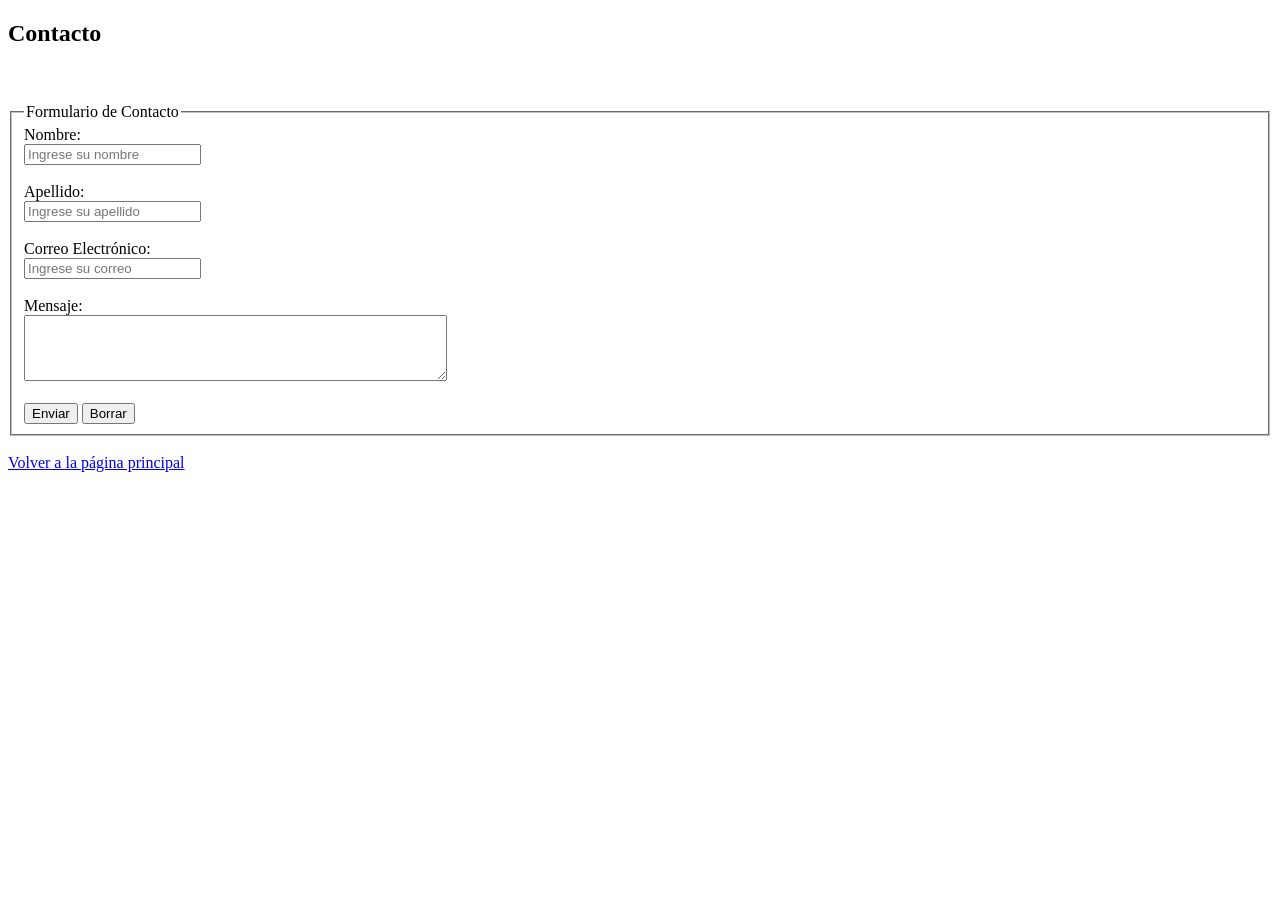
==== contacto.html @ 9612ab0e "feat: Agregue imagenes" ====
<!DOCTYPE html>
<html lang="en">
<head>
    <meta charset="UTF-8">
    <meta name="viewport" content="width=device-width, initial-scale=1.0">
    <title>Formulario</title>
</head>
<body>
    <main>
        <section id="contacto">
            <h2>Contacto</h2>
            <form action="mailto:tu-email@ejemplo.com" method="post" enctype="text/plain"></form>
                
                <br><br>
                <fieldset>
                    <legend>Formulario de Contacto</legend>
                    <label for="nombre">Nombre:</label><br>
                    <input type="text" id="nombre" name="nombre" placeholder="Ingrese su nombre" required><br><br>

                    <label for="nombre"> Apellido:</label><br>
                    <input type="text" id="nombre" name="nombre"placeholder="Ingrese su apellido" required><br><br>

                    <label for="email">Correo Electrónico:</label><br>
                    <input type="email" id="email" name="email" placeholder="Ingrese su correo" required><br><br>

                    <label for="mensaje">Mensaje:</label><br>
                    <textarea id="mensaje" name="mensaje" rows="4" cols="50" required></textarea><br><br>

                    <input type="submit" value="Enviar">
                    <input type="reset" value="Borrar">
                </fieldset>
                <br>
                <a href="index.html">Volver a la página principal</a>
    </main>
</body>
</html>
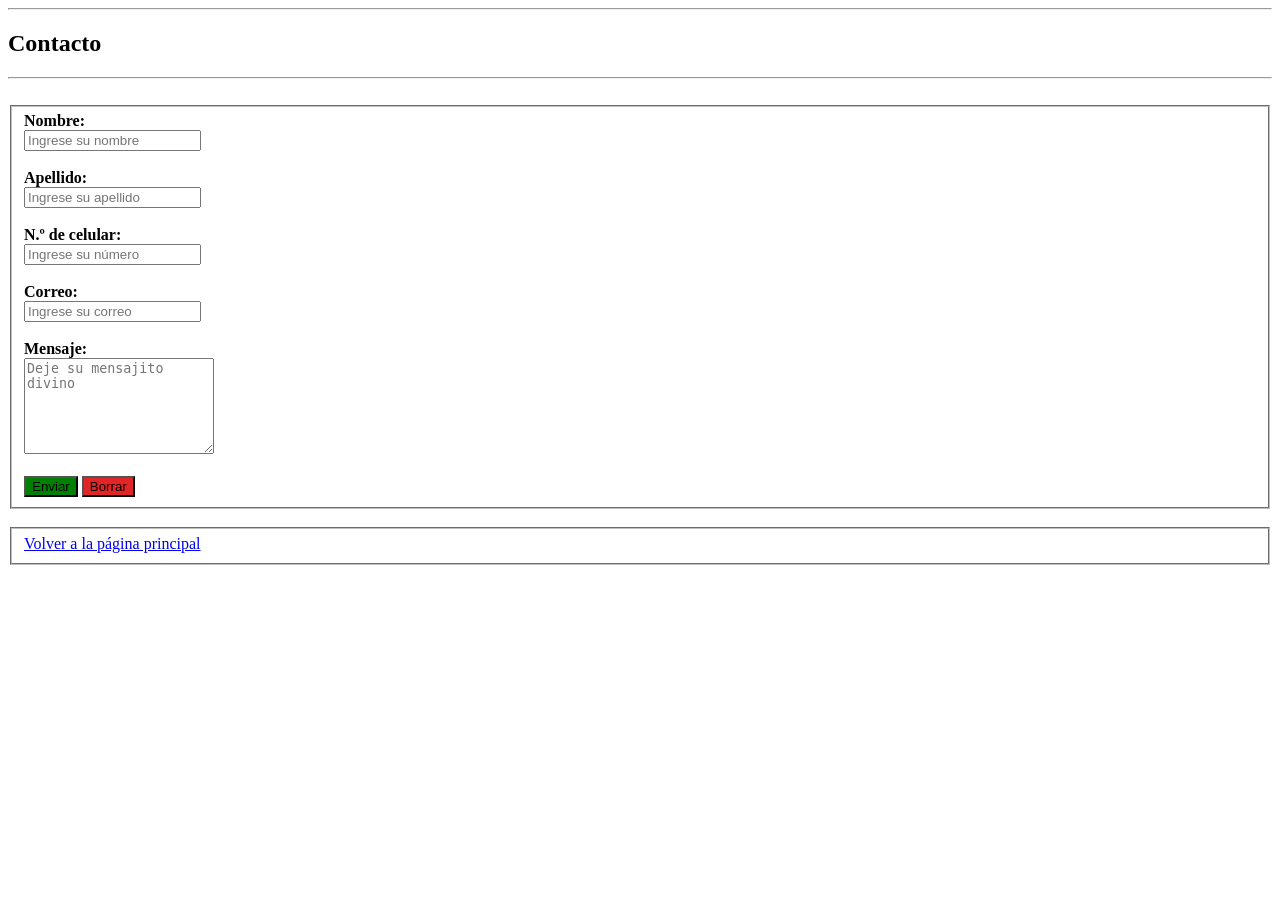
==== commit 8f01733e: "feat: Agregue un favicon al formulario" ====
--- a/contacto.html
+++ b/contacto.html
@@ -3,34 +3,49 @@
 <head>
     <meta charset="UTF-8">
     <meta name="viewport" content="width=device-width, initial-scale=1.0">
+    <link rel="shortcut icon" href="c:\Users\Abril\Downloads\forms.png" type="image/x-icon">
     <title>Formulario</title>
 </head>
 <body>
     <main>
         <section id="contacto">
-            <h2>Contacto</h2>
+            <hr></hr>
+            <h2> <strong>Contacto</strong></h2>
+            <hr></hr>
             <form action="mailto:tu-email@ejemplo.com" method="post" enctype="text/plain"></form>
+                <br>
+
+                <fieldset>
+            <form action="">
+                <label><strong>Nombre:</strong></label><br>
+                <input type="text" placeholder="Ingrese su nombre" required>
+                <br><br>
+
+                <label><strong>Apellido:</strong></label><br>
+                <input type="text" placeholder="Ingrese su apellido" required>
+                <br><br>
+
+                <label><strong>N.º de celular:</strong></label><br>
+                <input type="tel" pattern="[0-9]+" title="Solo se permiten números" placeholder="Ingrese su número " required>
+                <br><br>
+
+                <label><strong>Correo:</strong></label><br>
+                <input type="email" placeholder="Ingrese su correo" required>
+                <br><br>
+
+                <label><strong>Mensaje:</strong></label><br>
+                <textarea name="mensaje" rows="6" cols="21" placeholder="Deje su mensajito divino"></textarea>
+                <br><br>
                 
-                <br><br>
-                <fieldset>
-                    <legend>Formulario de Contacto</legend>
-                    <label for="nombre">Nombre:</label><br>
-                    <input type="text" id="nombre" name="nombre" placeholder="Ingrese su nombre" required><br><br>
 
-                    <label for="nombre"> Apellido:</label><br>
-                    <input type="text" id="nombre" name="nombre"placeholder="Ingrese su apellido" required><br><br>
 
-                    <label for="email">Correo Electrónico:</label><br>
-                    <input type="email" id="email" name="email" placeholder="Ingrese su correo" required><br><br>
-
-                    <label for="mensaje">Mensaje:</label><br>
-                    <textarea id="mensaje" name="mensaje" rows="4" cols="50" required></textarea><br><br>
-
-                    <input type="submit" value="Enviar">
-                    <input type="reset" value="Borrar">
+                <input type="submit" value="Enviar" style="background-color: green;">
+                <input type="reset" value="Borrar" style="background-color: rgb(224, 38, 38);">
                 </fieldset>
                 <br>
+                <fieldset>
                 <a href="index.html">Volver a la página principal</a>
+                </fieldset>
     </main>
 </body>
 </html>
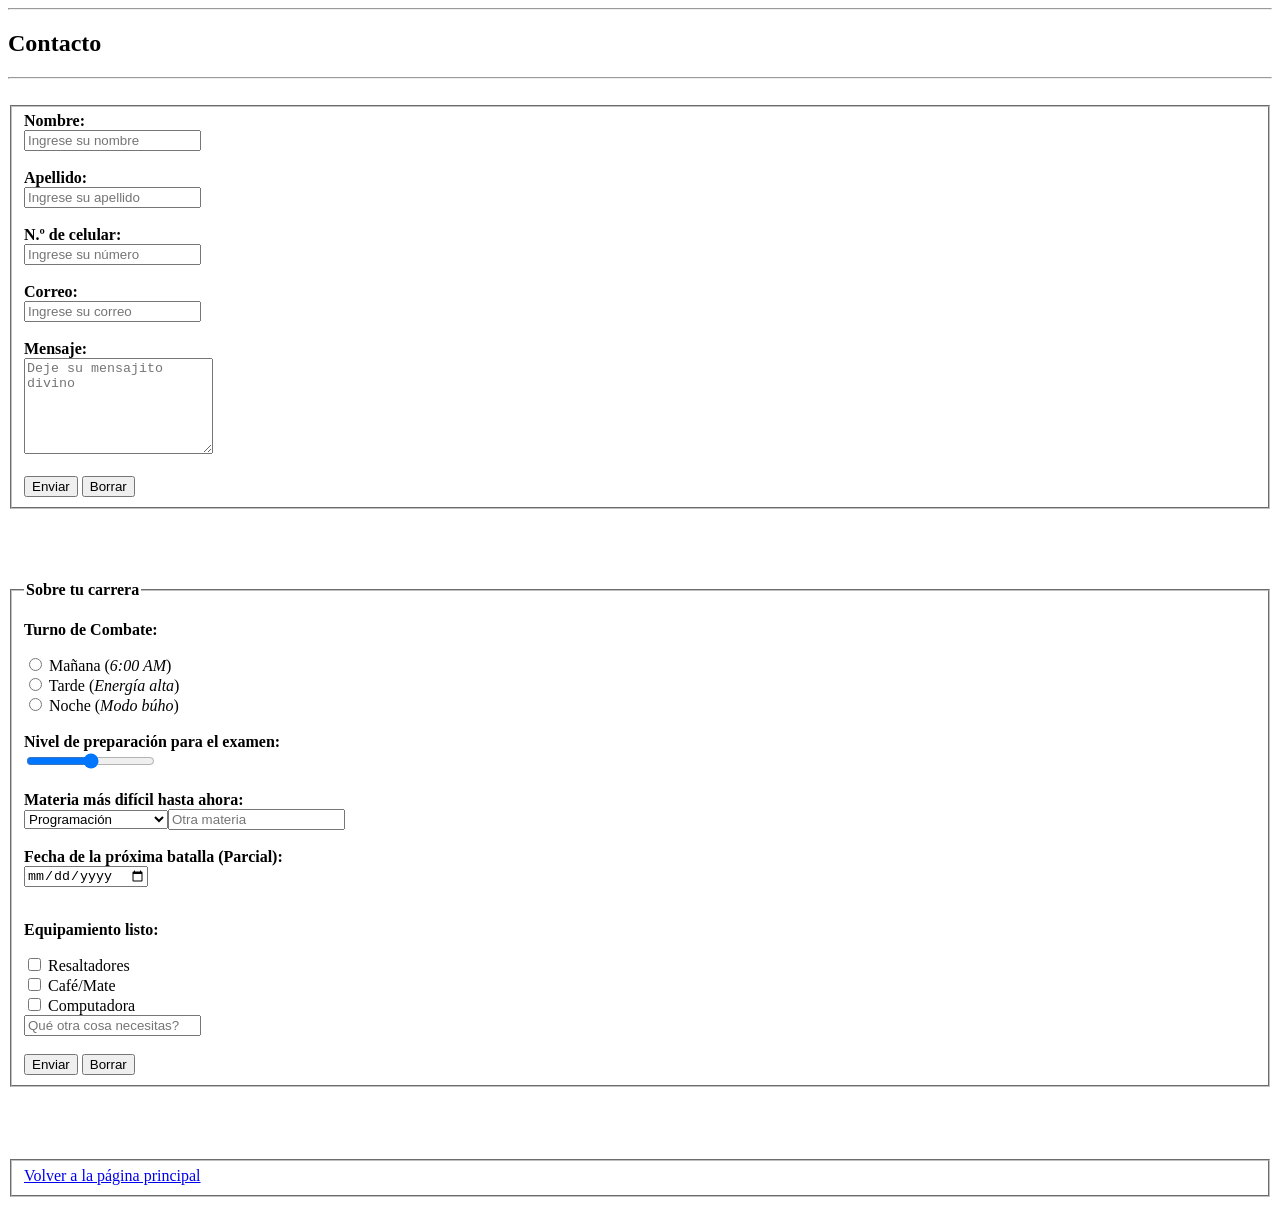
==== commit 75351f60: "feat: Ultima actualización de la web" ====
--- a/contacto.html
+++ b/contacto.html
@@ -38,14 +38,68 @@
                 <br><br>
                 
 
-
-                <input type="submit" value="Enviar" style="background-color: green;">
-                <input type="reset" value="Borrar" style="background-color: rgb(224, 38, 38);">
+                <input type="submit" value="Enviar" >
+                <input type="reset" value="Borrar">
                 </fieldset>
                 <br>
+                <br><br><br>
+                </form>
+                </section>
+
+                    <section id="Sobre tu carrera">
+                        <form action="">
+                <fieldset>
+                    <legend><strong>Sobre tu carrera</strong></legend>
+                    <p><strong>Turno de Combate:</strong></p>
+                     <input type="radio" id="manana" name="turno" value="manana">
+                    <label for="manana">Mañana (<i>6:00 AM</i>)</label><br>
+                     <input type="radio" id="tarde" name="turno" value="tarde">
+                     <label for="tarde">Tarde (<i>Energía alta</i>)</label><br>
+                    <input type="radio" id="noche" name="turno" value="noche">
+                    <label for="noche">Noche (<i>Modo búho</i>)</label><br><br>
+
+                    <label><strong>Nivel de preparación para el examen:</strong></label><br>
+                    <input type="range" name="preparacion" min="0" max="10" value="5">
+                    <br><br>
+
+                    <label><strong>Materia más difícil hasta ahora:</strong></label><br>
+                    <select name="materia">
+                    <option value="programacion">Programación</option>
+                    <option value="base-de-datos">Base de Datos</option>
+                    <option value="matematica">Matemática Discreta</option>
+                    <option value="ingles">Inglés Técnico</option>
+                    <input type="text" placeholder="Otra materia" name="otra-materia">
+                     </select>
+                        <br><br>
+
+                    <label><strong>Fecha de la próxima batalla (Parcial):</strong></label><br>
+                    <input type="date" name="fecha_examen">
+                    <br><br>
+                        
+                    <p><strong>Equipamiento listo:</strong></p>
+                    <input type="checkbox" id="resaltador" name="equipo" value="resaltador">
+                    <label for="resaltador">Resaltadores</label><br>
+                    <input type="checkbox" id="cafe" name="equipo" value="cafe">
+                    <label for="cafe">Café/Mate</label><br>
+                    <input type="checkbox" id="computadora" name="equipo" value="compu">
+                    <label for="computadora">Computadora</label><br>
+                    <input type="text" placeholder="Qué otra cosa necesitas?" name="Otro equipo">
+                    <br><br>
+
+                    <input type="submit" value="Enviar" >
+                    <input type="reset" value="Borrar" >
+                    </form>
+                  </section>
+
+
+                </fieldset>
+
+                    <br><br><br><br>
                 <fieldset>
                 <a href="index.html">Volver a la página principal</a>
                 </fieldset>
+                
+                
     </main>
 </body>
 </html>
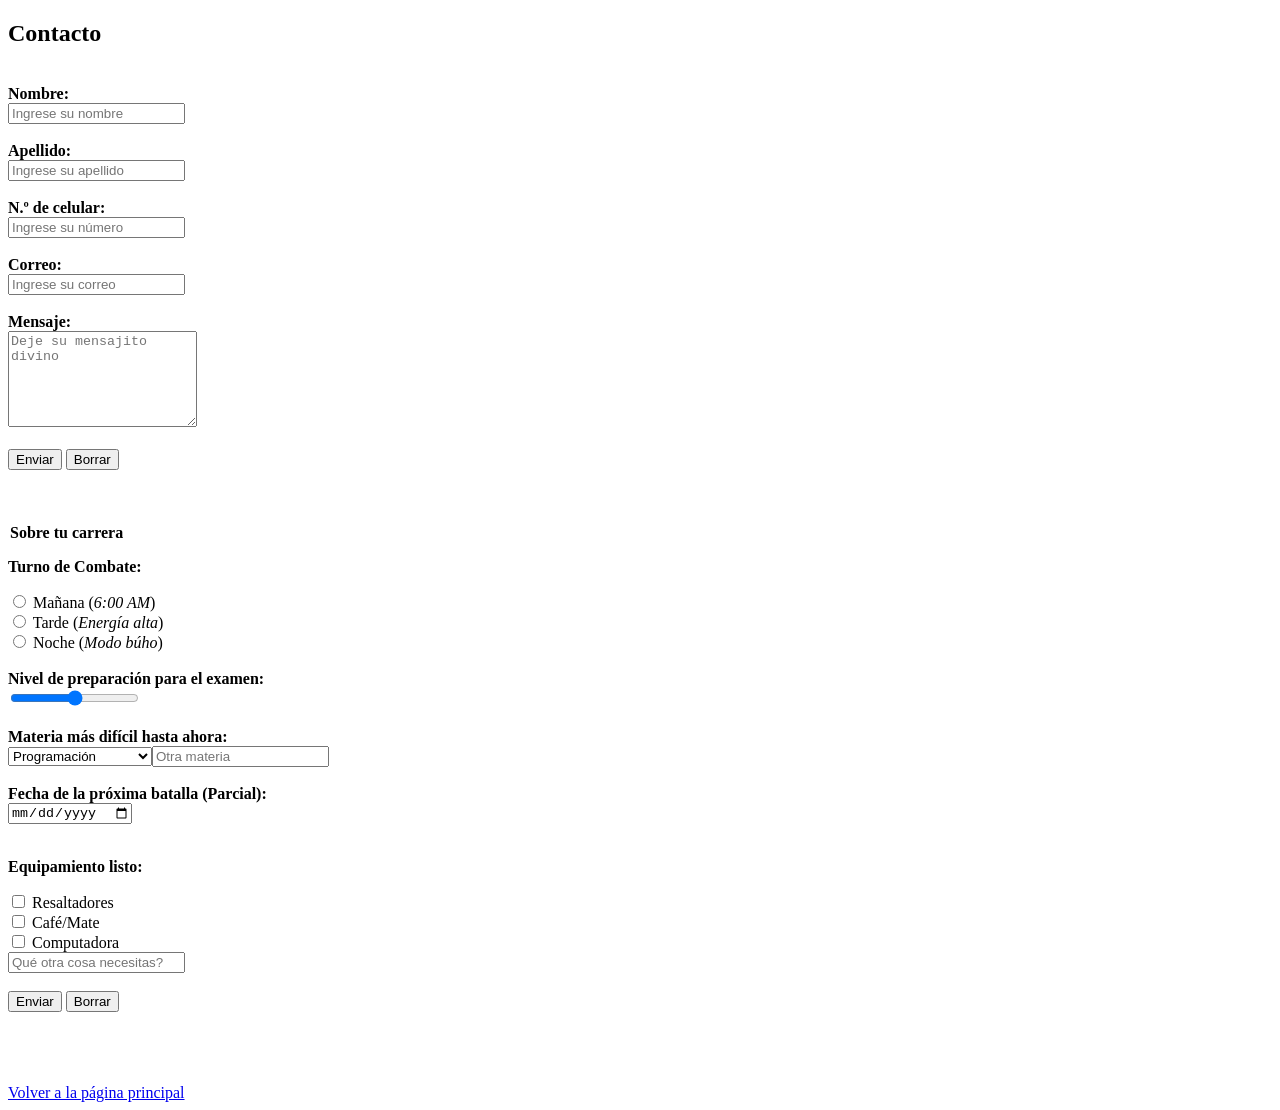
==== commit d9b6842d: "feat: Modificacviones de la pagina" ====
--- a/contacto.html
+++ b/contacto.html
@@ -3,19 +3,19 @@
 <head>
     <meta charset="UTF-8">
     <meta name="viewport" content="width=device-width, initial-scale=1.0">
-    <link rel="shortcut icon" href="c:\Users\Abril\Downloads\forms.png" type="image/x-icon">
+    <link rel="shortcut icon" href="Imagenes/forms.png" type="image/x-icon">
     <title>Formulario</title>
 </head>
 <body>
     <main>
         <section id="contacto">
-            <hr></hr>
+            
             <h2> <strong>Contacto</strong></h2>
-            <hr></hr>
+        
             <form action="mailto:tu-email@ejemplo.com" method="post" enctype="text/plain"></form>
                 <br>
 
-                <fieldset>
+                
             <form action="">
                 <label><strong>Nombre:</strong></label><br>
                 <input type="text" placeholder="Ingrese su nombre" required>
@@ -40,7 +40,7 @@
 
                 <input type="submit" value="Enviar" >
                 <input type="reset" value="Borrar">
-                </fieldset>
+                
                 <br>
                 <br><br><br>
                 </form>
@@ -48,7 +48,7 @@
 
                     <section id="Sobre tu carrera">
                         <form action="">
-                <fieldset>
+                
                     <legend><strong>Sobre tu carrera</strong></legend>
                     <p><strong>Turno de Combate:</strong></p>
                      <input type="radio" id="manana" name="turno" value="manana">
@@ -92,12 +92,12 @@
                   </section>
 
 
-                </fieldset>
+                
 
                     <br><br><br><br>
-                <fieldset>
+                
                 <a href="index.html">Volver a la página principal</a>
-                </fieldset>
+                
                 
                 
     </main>
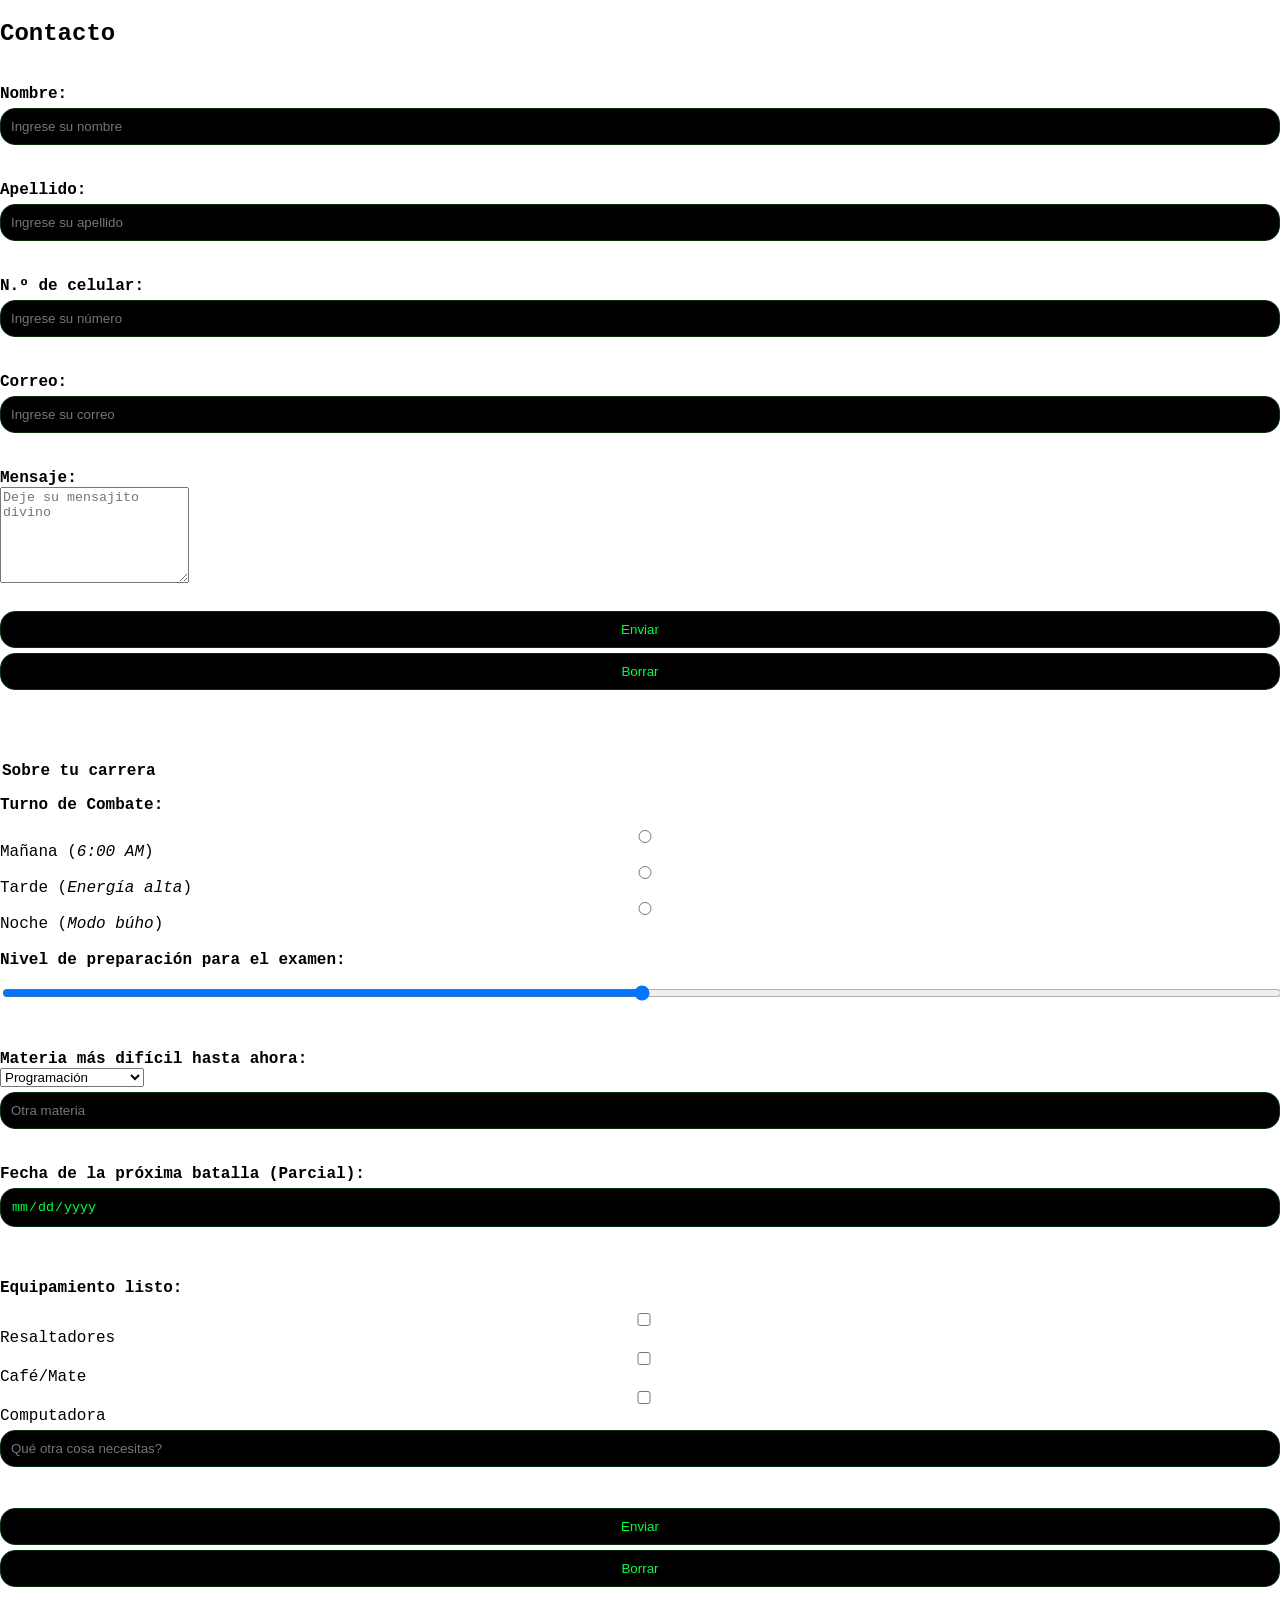
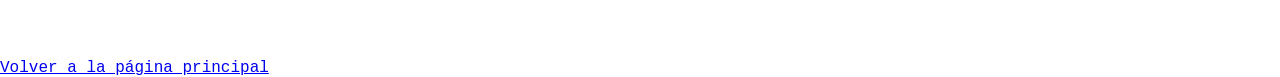
==== commit c7546644: "feat: primer formulario de ingreso" ====
--- a/contacto.html
+++ b/contacto.html
@@ -4,17 +4,20 @@
     <meta charset="UTF-8">
     <meta name="viewport" content="width=device-width, initial-scale=1.0">
     <link rel="shortcut icon" href="Imagenes/forms.png" type="image/x-icon">
+    <link rel="stylesheet" href="style.css">
     <title>Formulario</title>
 </head>
-<body>
+
+<body class="contacto-formulario">
     <main>
         <section id="contacto">
             
-            <h2> <strong>Contacto</strong></h2>
+            <h2 class="contacto"> <strong>Contacto</strong></h2>
         
             <form action="mailto:tu-email@ejemplo.com" method="post" enctype="text/plain"></form>
                 <br>
-
+            
+                
                 
             <form action="">
                 <label><strong>Nombre:</strong></label><br>
--- a/style.css
+++ b/style.css
@@ -0,0 +1,99 @@
+* {
+    box-sizing: border-box; 
+}
+
+
+/* --- Estilos del login --- */
+.body-login {
+    /* Todo el estilo queda acá */
+    background-color: #121212; 
+    color: #00ff41; 
+    display: flex;
+    justify-content: center;
+    align-items: center;
+    height: 100vh; 
+    background-image: url('gif/cosmos_1577232550.gif'); 
+    background-size: cover;
+    background-position: center;
+    background-repeat: no-repeat;
+    background-attachment: fixed;
+}
+
+
+/* Títulos y párrafos del login verdes */
+.body-login h1, .body-login p {
+    color: #00ff41;
+}
+
+.body-login label{
+    color: #02200a;
+}
+
+.login-container {
+    background-color: #1a1a1a;
+    padding: 40px;
+    border: 2px solid #023f11;
+    border-radius: 10px;
+    text-align: center;
+    box-shadow: 0 0 20px rgba(0, 255, 65, 0.2);
+    max-width: 500px;
+}
+
+.grupo-input {
+    margin-bottom: 20px;
+    text-align: left;
+    display: block;      /* ¡La clave! Hace que el título ocupe su propia línea */
+    margin-bottom: 8px;  /* Le da un espacio lindo hacia abajo para que no sople al recuadro */
+
+}
+
+input {
+    display: block;
+    width: 100%;
+    padding: 10px;
+    background: #000;
+    border: 1px solid #02300d;
+    color: #00ff41;
+    margin-top: 5px;
+    border-radius: 15px;
+}
+
+#codigo{
+    max-width: 150px; 
+}
+
+.btn-mision {
+    background-color: #00ff41;
+    color: black;
+    border: none;
+    padding: 15px 30px;
+    font-weight: bold;
+    cursor: pointer;
+    width: 100%;
+    text-transform: uppercase;
+    border-radius: 20px;
+}
+
+.btn-mision:hover {
+    background-color: white;
+    box-shadow: 0 0 40px rgb(5, 0, 0);
+}
+
+body {
+    margin: 0;
+    padding: 0;
+    font-family: 'Courier New', Courier, monospace; 
+    /* Body base sin colores para que el manual no se "contamine" */
+    background-color: #ffffff; 
+    color: #000000;
+}
+
+h1{
+    color: #00ff41;
+    text-align: center;
+    text-decoration: underline;
+
+}
+
+
+
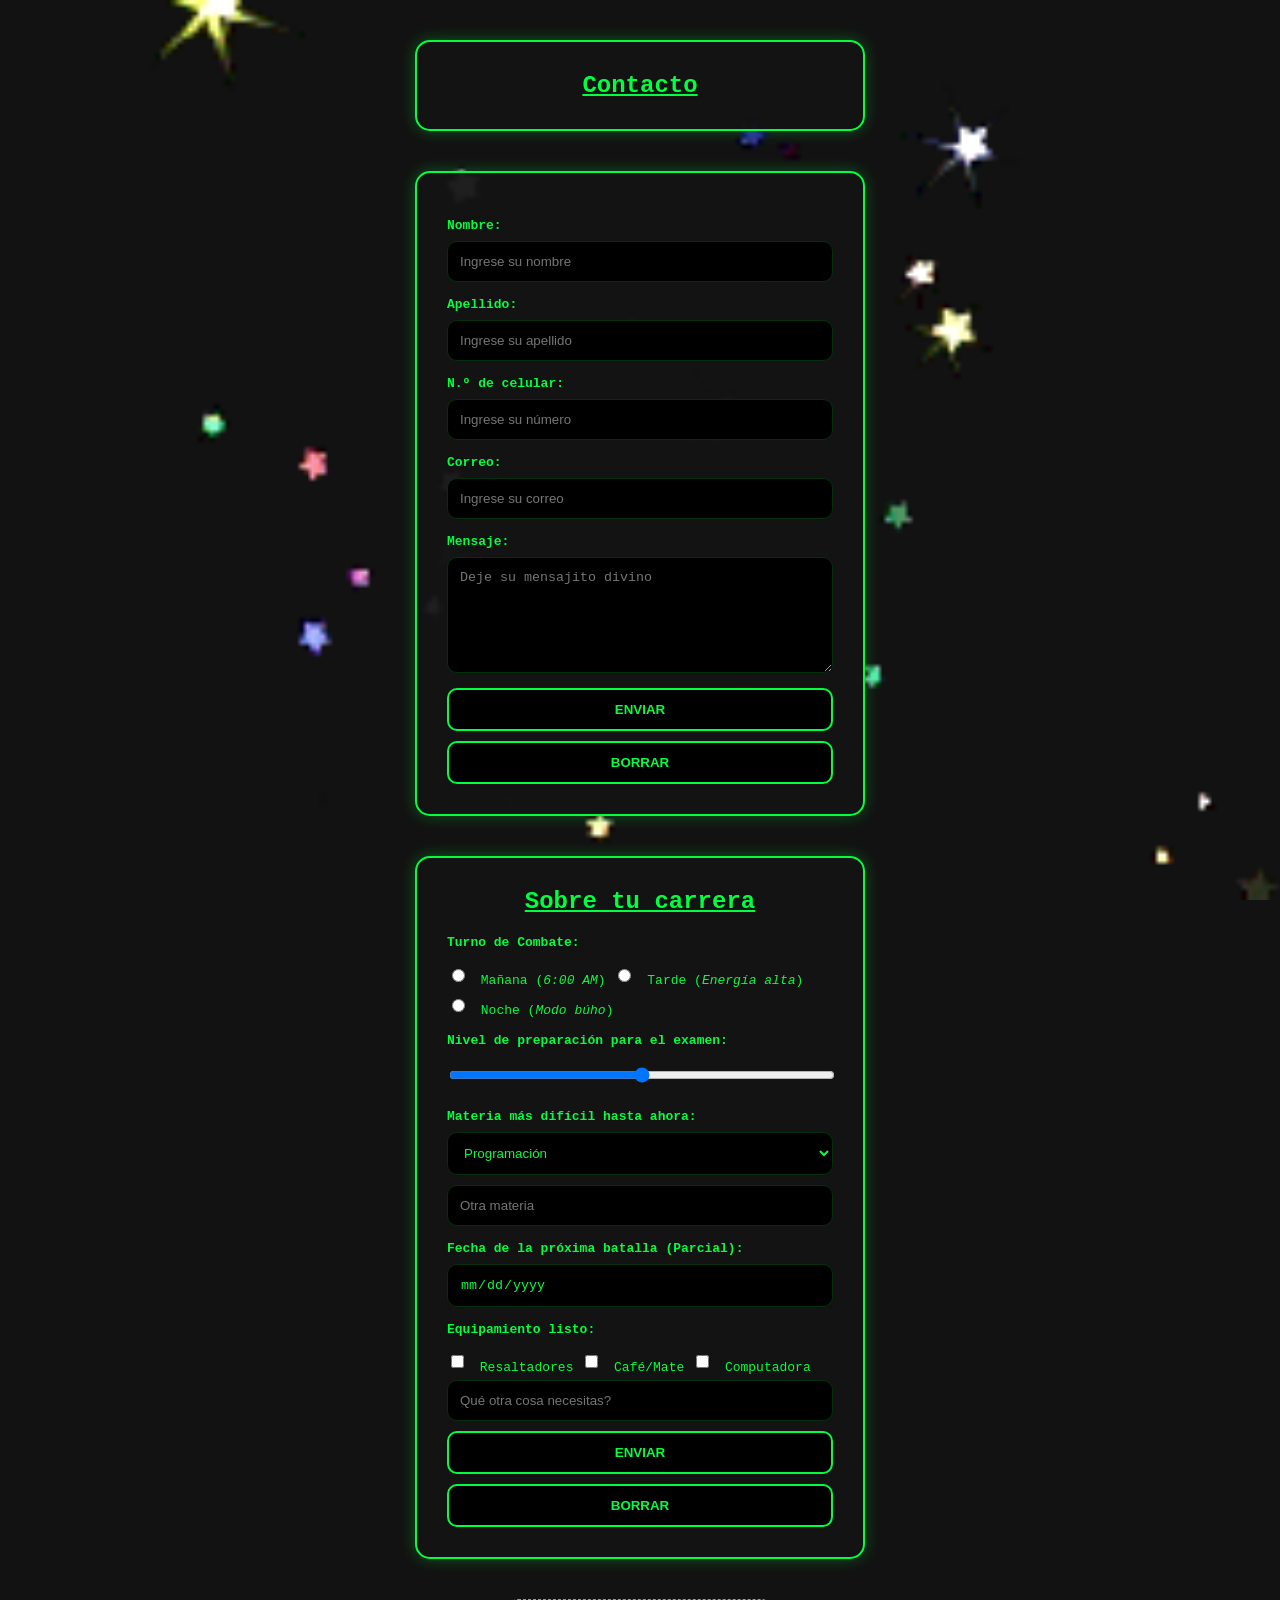
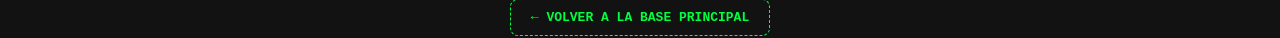
==== commit ac3d27ca: "feat: Mofidicación de código y finalización del segundo formulario" ====
--- a/contacto.html
+++ b/contacto.html
@@ -13,39 +13,34 @@
         <section id="contacto">
             
             <h2 class="contacto"> <strong>Contacto</strong></h2>
+            
         
-            <form action="mailto:tu-email@ejemplo.com" method="post" enctype="text/plain"></form>
-                <br>
-            
+            <form action="">
+                <label><strong>Nombre:</strong></label>
+                <input type="text" placeholder="Ingrese su nombre" required>
                 
+
+                <label><strong>Apellido:</strong></label>
+                <input type="text" placeholder="Ingrese su apellido" required>
                 
-            <form action="">
-                <label><strong>Nombre:</strong></label><br>
-                <input type="text" placeholder="Ingrese su nombre" required>
-                <br><br>
 
-                <label><strong>Apellido:</strong></label><br>
-                <input type="text" placeholder="Ingrese su apellido" required>
-                <br><br>
+                <label><strong>N.º de celular:</strong></label>
+                <input type="tel" pattern="[0-9]+" title="Solo se permiten números" placeholder="Ingrese su número " required>
+                
 
-                <label><strong>N.º de celular:</strong></label><br>
-                <input type="tel" pattern="[0-9]+" title="Solo se permiten números" placeholder="Ingrese su número " required>
-                <br><br>
+                <label><strong>Correo:</strong></label>
+                <input type="email" placeholder="Ingrese su correo" required>
+                
 
-                <label><strong>Correo:</strong></label><br>
-                <input type="email" placeholder="Ingrese su correo" required>
-                <br><br>
-
-                <label><strong>Mensaje:</strong></label><br>
+                <label><strong>Mensaje:</strong></label>
                 <textarea name="mensaje" rows="6" cols="21" placeholder="Deje su mensajito divino"></textarea>
-                <br><br>
+                
                 
 
                 <input type="submit" value="Enviar" >
                 <input type="reset" value="Borrar">
                 
-                <br>
-                <br><br><br>
+                
                 </form>
                 </section>
 
@@ -55,17 +50,17 @@
                     <legend><strong>Sobre tu carrera</strong></legend>
                     <p><strong>Turno de Combate:</strong></p>
                      <input type="radio" id="manana" name="turno" value="manana">
-                    <label for="manana">Mañana (<i>6:00 AM</i>)</label><br>
+                    <label for="manana">Mañana (<i>6:00 AM</i>)</label>
                      <input type="radio" id="tarde" name="turno" value="tarde">
-                     <label for="tarde">Tarde (<i>Energía alta</i>)</label><br>
+                     <label for="tarde">Tarde (<i>Energía alta</i>)</label>
                     <input type="radio" id="noche" name="turno" value="noche">
-                    <label for="noche">Noche (<i>Modo búho</i>)</label><br><br>
+                    <label for="noche">Noche (<i>Modo búho</i>)</label>
 
-                    <label><strong>Nivel de preparación para el examen:</strong></label><br>
+                    <label><strong>Nivel de preparación para el examen:</strong></label>
                     <input type="range" name="preparacion" min="0" max="10" value="5">
-                    <br><br>
+                    
 
-                    <label><strong>Materia más difícil hasta ahora:</strong></label><br>
+                    <label><strong>Materia más difícil hasta ahora:</strong></label>
                     <select name="materia">
                     <option value="programacion">Programación</option>
                     <option value="base-de-datos">Base de Datos</option>
@@ -73,33 +68,31 @@
                     <option value="ingles">Inglés Técnico</option>
                     <input type="text" placeholder="Otra materia" name="otra-materia">
                      </select>
-                        <br><br>
+                        
 
-                    <label><strong>Fecha de la próxima batalla (Parcial):</strong></label><br>
+                    <label><strong>Fecha de la próxima batalla (Parcial):</strong></label>
                     <input type="date" name="fecha_examen">
-                    <br><br>
+                    
                         
                     <p><strong>Equipamiento listo:</strong></p>
                     <input type="checkbox" id="resaltador" name="equipo" value="resaltador">
-                    <label for="resaltador">Resaltadores</label><br>
+                    <label for="resaltador">Resaltadores</label>
                     <input type="checkbox" id="cafe" name="equipo" value="cafe">
-                    <label for="cafe">Café/Mate</label><br>
+                    <label for="cafe">Café/Mate</label>
                     <input type="checkbox" id="computadora" name="equipo" value="compu">
-                    <label for="computadora">Computadora</label><br>
+                    <label for="computadora">Computadora</label>
                     <input type="text" placeholder="Qué otra cosa necesitas?" name="Otro equipo">
-                    <br><br>
+            
 
                     <input type="submit" value="Enviar" >
                     <input type="reset" value="Borrar" >
                     </form>
-                  </section>
-
-
+                  </section>  
                 
-
-                    <br><br><br><br>
+                  <div class="contenedor-volver">
+                    <a href="manual.html" class="btn-volver">← Volver a la Base Principal</a>
+                  </div>
                 
-                <a href="index.html">Volver a la página principal</a>
                 
                 
                 
--- a/style.css
+++ b/style.css
@@ -1,13 +1,25 @@
+:root{
+    --color:#000;
+    --color-fondo: #121212;
+    --color-fondo2: #1a1a1a;
+    --color-texto: #00ff41;
+    --color-texto2: #dce4de;
+    --color-borde: #023f11;
+    --color-borde2: #02300d;
+    --color-box-shadow: rgb(241,245,242);
+    --color-box-shadow2: rgba(0, 255, 65, 0.3);
+    --color-box-shadow3: rgba(0, 255, 65, 0.2);
+}
+
 * {
     box-sizing: border-box; 
 }
 
 
-/* --- Estilos del login --- */
+/* Estilos del login  */
 .body-login {
-    /* Todo el estilo queda acá */
-    background-color: #121212; 
-    color: #00ff41; 
+    background-color: var(--color-fondo); 
+    color: var(--color-texto); 
     display: flex;
     justify-content: center;
     align-items: center;
@@ -22,28 +34,27 @@
 
 /* Títulos y párrafos del login verdes */
 .body-login h1, .body-login p {
-    color: #00ff41;
+    color: var(--color-texto);
 }
 
 .body-login label{
-    color: #02200a;
+    color: var(--color-texto2);
 }
 
 .login-container {
-    background-color: #1a1a1a;
+    background-color: var(--color-fondo2);
     padding: 40px;
-    border: 2px solid #023f11;
-    border-radius: 10px;
-    text-align: center;
-    box-shadow: 0 0 20px rgba(0, 255, 65, 0.2);
+    border: 2px solid var(--color-borde2);
+    border-radius: 10px;
+    text-align: center;
+    box-shadow: 0 0 20px var(--color-box-shadow3);
     max-width: 500px;
 }
 
 .grupo-input {
     margin-bottom: 20px;
     text-align: left;
-    display: block;      /* ¡La clave! Hace que el título ocupe su propia línea */
-    margin-bottom: 8px;  /* Le da un espacio lindo hacia abajo para que no sople al recuadro */
+    display: block;      
 
 }
 
@@ -51,9 +62,9 @@
     display: block;
     width: 100%;
     padding: 10px;
-    background: #000;
-    border: 1px solid #02300d;
-    color: #00ff41;
+    background:var(--color);
+    border: 1px solid var(--color-borde2);
+    color: var(--color-texto);
     margin-top: 5px;
     border-radius: 15px;
 }
@@ -63,8 +74,8 @@
 }
 
 .btn-mision {
-    background-color: #00ff41;
-    color: black;
+    background-color: var(--color-texto);
+    color: var(--color);
     border: none;
     padding: 15px 30px;
     font-weight: bold;
@@ -76,24 +87,192 @@
 
 .btn-mision:hover {
     background-color: white;
-    box-shadow: 0 0 40px rgb(5, 0, 0);
+    box-shadow: 0 0 40px var(--color-box-shadow);
 }
 
 body {
     margin: 0;
     padding: 0;
     font-family: 'Courier New', Courier, monospace; 
-    /* Body base sin colores para que el manual no se "contamine" */
+    /* Body base sin colores para que el manual no se contamine */
     background-color: #ffffff; 
     color: #000000;
 }
 
 h1{
-    color: #00ff41;
+    color: var(--color-texto);
     text-align: center;
     text-decoration: underline;
 
 }
 
-
-
+/* Estilos generales de la página */
+.contacto-formulario {
+    background-color: var(--color-fondo); 
+    color: var(--color-texto); 
+    height: 100vh;
+    background-image: url('gif/cosmos_1577232550.gif'); 
+    background-size: cover;
+    background-position: center;
+    background-repeat: no-repeat;
+    background-attachment: fixed;
+    font-family: monospace; 
+}
+
+
+/* Estilo para los dos formularios */
+form, .contacto {
+    max-width: 450px; 
+    margin: 40px auto; 
+    background-color: rgba(20, 20, 20, 0.95); 
+    color: var(--color-texto);
+    border: 2px solid var(--color-texto);
+    border-radius: 15px;
+    padding: 30px;
+    box-shadow: 0 0 15px var(--color-box-shadow2); 
+}
+
+/* Títulos principales */
+h2.contacto, legend {
+    text-align: center;
+    text-decoration: underline;
+    font-size: 1.5rem;
+    margin-bottom: 20px;
+    display: block;
+    width: 100%;
+}
+
+/*Control de renglones  */
+form > label, form > p {
+    display: block; 
+    text-align: left;
+    margin-top: 15px;
+    margin-bottom: 8px;
+}
+
+/* Estilos para los campos de texto comunes y selects */
+input[type="text"],
+input[type="tel"],
+input[type="email"],
+input[type="date"],
+select {
+    display: block;
+    width: 100%;
+    padding: 12px;
+    background-color: #000000;
+    border: 1px solid var(--color-borde2);
+    color: var(--color-texto);
+    border-radius: 10px;
+    margin-bottom: 10px;
+}
+
+
+textarea {
+    display: block;
+    width: 100%; 
+    padding: 12px;
+    background-color: #000000;
+    border: 1px solid var(--color-borde2);
+    color: var(--color-texto);
+    border-radius: 10px;
+    resize: vertical; 
+    margin-bottom: 15px;
+}
+
+/* Botones Enviar y Borrar  */
+input[type="submit"],
+input[type="reset"] {
+    display: block;
+    width: 100%;
+    padding: 12px;
+    background-color: #000000;
+    color: var(--color-texto);
+    border: 2px solid var(--color-texto);
+    font-weight: bold;
+    cursor: pointer;
+    border-radius: 10px;
+    margin-top: 10px;
+    text-transform: uppercase;
+}
+
+input[type="submit"]:hover,
+input[type="reset"]:hover {
+    background-color: var(--color-texto);
+    color: #000000;
+    box-shadow: 0 0 15px var(--color-texto);
+}
+
+
+.opcion-bloque {
+    display: block;
+    text-align: left;
+    margin-bottom: 8px;
+}
+
+input[type="radio"],
+input[type="checkbox"] {
+    display: inline-block;
+    width: auto;
+    margin-right: 8px;
+    vertical-align: middle;
+}
+
+/* Para los textos que van al lado de los cuadraditos */
+input[type="radio"] + label,
+input[type="checkbox"] + label {
+    display: inline-block;
+    text-align: left;
+    vertical-align: middle;
+    margin-bottom: 0;
+}
+
+/* Barra lateral del 2do formualrio personalizada */
+
+/* Ancho de la barra total */
+::-webkit-scrollbar {
+    width: 10px; 
+}
+
+/* Fondo de la barra */
+::-webkit-scrollbar-track {
+    background: var(--color-fondo); 
+}
+
+/* El que se mueve  */
+::-webkit-scrollbar-thumb {
+    background: var(--color-texto); 
+    border-radius: 10px; 
+    border: 2px solid  var(--color-fondo); 
+}
+
+/* Mouse por arriba */
+::-webkit-scrollbar-thumb:hover {
+    background: #ffffff; 
+    box-shadow: 0 0 10px var(--color-texto);
+}
+
+/* Contenedor separa el enlace del formulario */
+.contenedor-volver {
+    text-align: center;
+    margin-top: 5px; 
+    margin-bottom: 20px; 
+}
+
+/*  Botón de volver  */
+.btn-volver {
+    display: inline-block;
+    padding: 10px 20px;
+    color: var(--color-texto);
+    text-decoration: none; 
+    border: 1px dashed var(--color-texto); 
+    border-radius: 8px;
+    font-weight: bold;
+    text-transform: uppercase;
+    transition: all 0.3s ease;
+}
+
+.btn-volver:hover {
+    background-color: rgba(0, 255, 65, 0.1); 
+    box-shadow: 0 0 10px var(--color-texto);
+    transform: scale(1.05);
+}
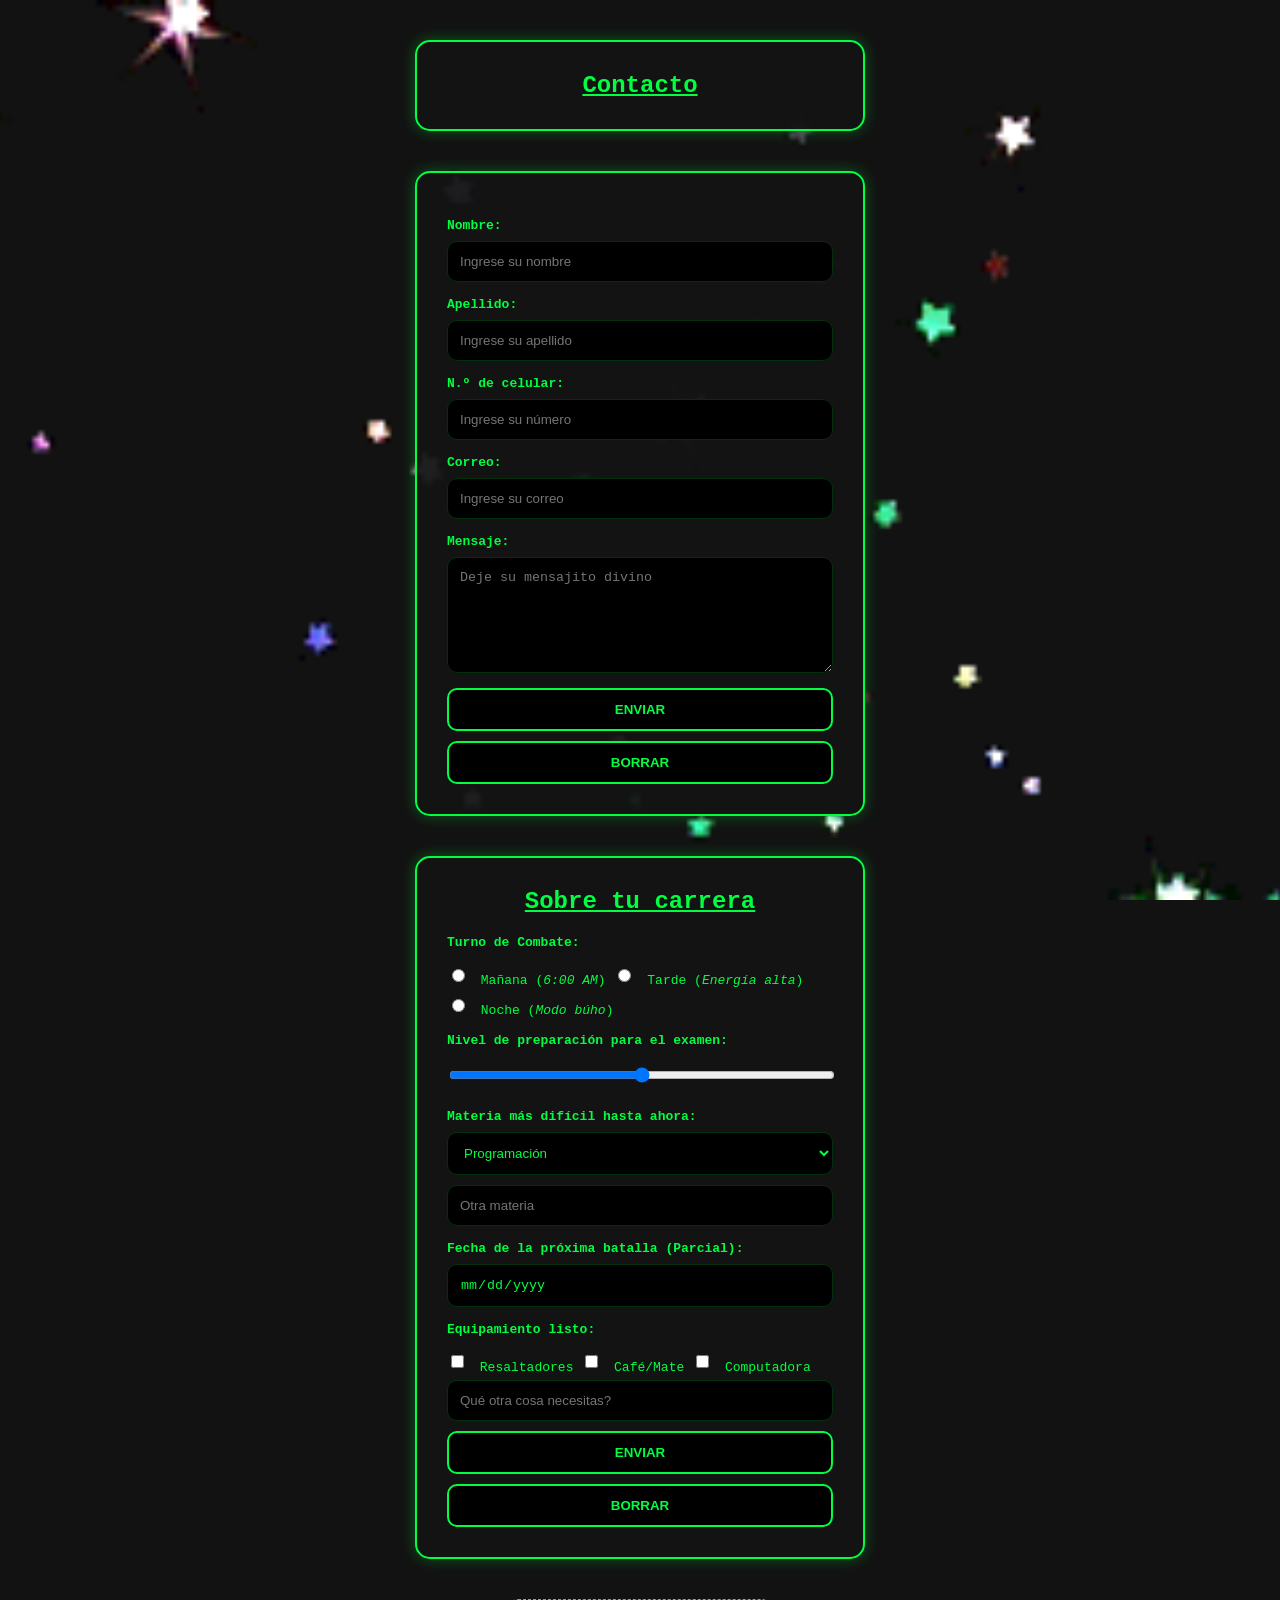
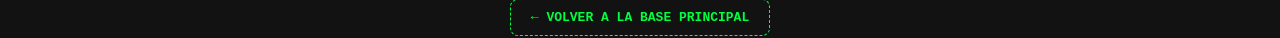
==== commit c1b2b1b1: "feat: creación del archivo scrip.js" ====
--- a/contacto.html
+++ b/contacto.html
@@ -4,6 +4,7 @@
     <meta charset="UTF-8">
     <meta name="viewport" content="width=device-width, initial-scale=1.0">
     <link rel="shortcut icon" href="Imagenes/forms.png" type="image/x-icon">
+    <script src="script.js" defer></script>
     <link rel="stylesheet" href="style.css">
     <title>Formulario</title>
 </head>
--- a/style.css
+++ b/style.css
@@ -1,5 +1,6 @@
 :root{
     --color:#000;
+    --color2:#ffffff;
     --color-fondo: #121212;
     --color-fondo2: #1a1a1a;
     --color-texto: #00ff41;
@@ -9,6 +10,7 @@
     --color-box-shadow: rgb(241,245,242);
     --color-box-shadow2: rgba(0, 255, 65, 0.3);
     --color-box-shadow3: rgba(0, 255, 65, 0.2);
+    --color-body: #1e222b;
 }
 
 * {
@@ -95,9 +97,606 @@
     padding: 0;
     font-family: 'Courier New', Courier, monospace; 
     /* Body base sin colores para que el manual no se contamine */
-    background-color: #ffffff; 
-    color: #000000;
-}
+    background-color: var(--color-body); 
+    color: var(--color);
+}
+
+/* Estilos  del Encabezado  */
+.encabezado-manual {
+    background-color: #161920;
+    padding: 40px 20px;
+    text-align: center; /* Para centrar el título, la frase y el audio automáticamente */
+    border-bottom: 3px solid var(--color-texto);
+}
+
+/* El título en verde */
+.titulo-principal {
+    color: var(--color-texto);
+    font-family: 'Courier New', Courier, monospace;
+    font-size: 2.5rem;
+    letter-spacing: 2px;
+    margin-bottom: 15px;
+    text-shadow: 0 0 10px var(--color-box-shadow2);
+}
+
+.texto{
+    color: var(--color-texto2);
+}
+
+.frase-audio, .bajada-texto {
+    color: #a0a5b5;
+    font-family: sans-serif;
+    font-size: 1.1rem;
+    margin-bottom: 20px;
+}
+
+.reproductor-central {
+    margin: 15px auto 25px auto;
+    display: block; /*Para centrar el reproductor */
+    opacity: 0.6; /*Hace q sea semi-transparente */
+    filter:invert(90%) hue-rotate(90deg); 
+    transition: all 0.4s ease;
+}
+
+.reproductor-central:hover {
+    opacity: 1; /*Cuando paso el mouse brilla*/
+}
+
+
+.menu-navegacion ul {
+    display: flex;             
+    justify-content: center;   
+    gap: 15px;                 
+    list-style: none;          
+    padding: 0;
+    margin-top: 35px;
+    flex-wrap: wrap;           
+}
+
+/* Estilo para los enlaces */
+.menu-navegacion ul li a {
+    color: var(--color-texto);   
+    text-decoration: none; /*Le saca el subrayado a los enlaces */
+    font-weight: bold;
+    font-family: 'Courier New', Courier, monospace;
+    font-size: 1.1rem;
+    border: 2px solid var(--color-texto);
+    padding: 12px 22px;
+    border-radius: 20px;
+    display: inline-block;
+    transition: all 0.3s cubic-bezier(0.25, 0.8, 0.25, 1);
+}
+
+/* Efecto de los enlaces*/
+.menu-navegacion ul li a:hover {
+    color: var(--color2);    
+    background-color: var(--color-texto);
+    box-shadow: 0 0 15px var(--color2);
+    color: #161920;
+    transform: translateY(-4px);
+}
+
+.contenedor-principal {
+    display: grid;
+    grid-template-columns: 220px 1fr 220px;
+    gap: 30px; 
+    max-width: 1400px; 
+    margin: 40px auto; 
+    padding: 0 20px;
+}
+
+/*Propagandas laterales*/
+.propaganda-lateral {
+    background-color: #0b0c10; 
+    border: 1px dashed var(--color-texto); 
+    border-radius: 8px;
+    padding: 15px;
+    text-align: center;
+    height: fit-content; 
+    position: sticky;
+    top: 30px; 
+}
+
+.btn-biblioteca {
+    color: var(--color-texto);
+    text-decoration: none;
+}
+
+.btn-biblioteca:hover {
+    text-decoration: underline;
+    color: var(--color-texto2);
+    box-shadow: 0 0 10px var(--color-texto);
+}
+
+.bloque-anuncio {
+    padding: 10px 0;
+}
+
+.linea-anuncio {
+    border: 0;
+    height: 1px;
+    background: linear-gradient(to right, transparent, rgba(0, 255, 65, 0.5), transparent);
+    margin: 15px 0;
+}
+
+.propaganda-lateral h2 {
+    color: var(--color-texto);
+    font-size: 1rem;
+    font-family: 'Courier New', Courier, monospace;
+    margin-bottom: 12px;
+}
+
+.propaganda-lateral p {
+    color: #888888;
+    font-size: 0.85rem;
+    font-family: sans-serif;
+    margin-top: 10px;
+}
+
+/* Para que las imágenes de anuncios no rompan el lateral */
+.propaganda-lateral img {
+    width: 100%; 
+    height: auto; 
+    border-radius: 4px;
+    filter: grayscale(30%); 
+    transition: all 0.3s ease;
+}
+
+/* Cuando pasás el mouse... */
+.propaganda-lateral img:hover {
+    filter: grayscale(0%);
+    box-shadow: 0 0 10px rgba(0, 255, 65, 0.4);
+}
+
+/*Bloque central*/ 
+.contenido-manual {
+    background-color: #161920; 
+    padding: 40px;
+    border-radius: 12px;
+    border: 1px solid #222222;
+}
+
+/* Estilos para los títulos de las escenas */
+.contenido-manual section h2 {
+    color: var(--color-texto);
+    font-family: 'Courier New', Courier, monospace;
+    font-size: 1.6rem;
+    margin-bottom: 20px;
+    text-align:center;
+    text-shadow: 0 0 8px rgba(0, 255, 65, 0.4);
+    border-bottom: 2px dashed rgba(0, 255, 65, 0.2);
+    padding-bottom: 10px;
+}
+
+/* Títulos de los artículos */
+.contenido-manual article h3 {
+    font-family: 'Orbitron', sans-serif;
+    color: var(--color);
+    font-size: 1.3rem;
+    font-weight:700;
+    margin: 25px 0 10px 0;
+    text-transform: uppercase;
+    letter-spacing: 1px;
+}
+/*Lineas de código para acomodar titulo arriba e imagen y foto abajo una al lado de la otra*/
+
+/* Para que el h3 se quede arriba */
+.contenido-manual article {
+    margin-bottom: 40px; 
+    text-align: left; 
+}
+
+/* Esto pone la foto y el texto uno al lado del otro */
+.contenedor-bloque {
+    display: flex;
+    align-items: flex-start; /* Alinea la foto y el texto arriba */
+    gap: 25px;               /* Espacio entre la foto y el texto */
+    margin-top: 15px;        /* Espacio entre el h3 y el bloque de abajo */
+}
+
+/* Control de las imágenes */
+.contenido-manual article img {
+    max-width: 350px; /* Tamaño máximo para que no ocupe de más */
+    width: 40%;      
+    height: auto;     
+    border-radius: 8px;
+    box-shadow: 0 14px 55px rgba(0, 0, 0, 0.5); 
+    filter: grayscale(30%); 
+    transition: all 0.3s ease;
+    transition: all 0.3s cubic-bezier(0.25, 0.8, 0.25, 1);
+}
+
+.contenido-manual article img:hover{
+    filter: grayscale(10%);
+    box-shadow: 0 0 10px rgba(0, 255, 65, 0.4);
+    transform: translateY(-4px);
+}
+
+/* Caja que contiene los párrafos */
+.texto-articulo {
+    flex: 1; /* Ocupa todo el resto del espacio al lado de la foto */
+}
+
+/* Estilo final para los párrafos */
+.texto-articulo p {
+    font-family: 'Rajdhani', sans-serif;
+    font-size: 1.15rem;
+    color: #dddddd;
+    line-height: 1.6;
+    text-align: justify;
+    margin-bottom: 15px;
+    margin-top: 0; /* Para que el primer párrafo se tire hacia abajo */
+}
+
+/* Cyberpunk*/
+.separador-cyber {
+    border: 0;
+    height: 1px;
+    background: linear-gradient(to right, transparent, var(--color-texto), transparent);
+    margin: 50px 0;
+}
+
+/*Lineas de código para el panel de consejo*/
+
+/* Contenedor de la lista de consejos */
+.panel-consejos {
+    background-color: #0b0c10;
+    border: 1px dashed var(--color-texto);
+    border-radius: 8px;
+    padding: 20px;
+    margin-top: 40px;
+    box-shadow: 0 0 10px rgba(0, 255, 65, 0.1);
+}
+
+/* El texto introductorio del panel */
+.panel-consejos p strong {
+    font-family: 'Orbitron', sans-serif;
+    color: var(--color-texto);
+    font-size: 1.1rem;
+    letter-spacing: 1px;
+    text-transform: uppercase;
+}
+
+/* La lista */
+.panel-consejos ul {
+    list-style: none; /* Le saco los puntitos */
+    padding-left: 10px;
+    margin-top: 15px;
+}
+
+/* Los ítem de la lista */
+.panel-consejos li {
+    font-family: 'Rajdhani', sans-serif;
+    font-size: 1.15rem;
+    color: #dddddd;
+    margin-bottom: 12px;
+    position: relative;
+    padding-left: 20px;
+}
+
+/* Detalle personalizado como viñeta */
+.panel-consejos li::before {
+    content: "■";
+    position: absolute;
+    left: 0;
+    color: var(--color-texto);
+    font-size: 0.8rem;
+    top: -1px;
+}
+
+/* Cambio de las cursivas internas para que brillen */
+.panel-consejos li i {
+    color: var(--color-texto);
+    font-style: normal; 
+    text-shadow: 0 0 5px var(--color-box-shadow2);
+}
+/*LineaS de código para la sección 3*/
+
+/* Ajuste para los textos sueltos*/
+.contenido-manual section ul {
+    list-style: none;
+    padding-left: 0;
+}
+
+/* Diseño de la tabla */
+.contenido-manual table {
+    width: 100%;
+    border-collapse: collapse; 
+    margin: 30px 0;
+    background-color: #0b0c10;
+    font-family: 'Rajdhani', sans-serif;
+    font-size: 1.1rem;
+    border: 1px solid var(--color-box-shadow2); 
+    box-shadow: 0 0 15px rgba(0, 255, 65, 0.05);
+}
+
+/* Encabezados de la tabla (Técnica / Descripción) */
+.contenido-manual th {
+    background-color: rgba(0, 255, 65, 0.1); 
+    color: var(--color-texto);
+    font-family: 'Orbitron', sans-serif;
+    text-transform: uppercase;
+    font-size: 1rem;
+    letter-spacing: 1px;
+    padding: 12px;
+    border: 1px solid var(--color-box-shadow2);
+    text-align: left;
+}
+
+/* Celdas de la tabla */
+.contenido-manual td {
+    padding: 12px;
+    color: #dddddd;
+    border: 1px solid rgba(255, 255, 255, 0.05); 
+    background-color: transparent; 
+    transition: background-color 0.3s ease;
+}
+
+/* Al pasar el mouse: */
+.contenido-manual tr:hover td {
+    background-color: rgba(0, 255, 65, 0.08); 
+    color: var(--color2);
+}
+
+/* Primera columna */
+.contenido-manual td:first-child {
+    font-weight: bold;
+    color: var(--color2);
+    width: 30%; 
+}
+
+/*Líneas de código de la escena 4 */ 
+
+/* Contenedor general para la lista de armas */
+.inventario-armas {
+    margin-top: 25px;
+}
+
+/* Cada ítem del inventario */
+.arma-item {
+    background: linear-gradient(90deg, var(--color-box-shadow2) 0%, transparent 100%);
+    border-left: 3px solid var(--color-texto); 
+    padding: 15px;
+    margin-bottom: 15px;
+    border-radius: 0 8px 8px 0;
+    transition: all 0.3s ease;
+}
+
+/* Al pasar el mouse: */ 
+.arma-item:hover {
+    background: linear-gradient(90deg, rgba(0, 255, 65, 0.08) 0%, transparent 100%);
+    box-shadow: -5px 0 10px var(--color-box-shadow3);
+}
+
+/* El nombre del objeto*/
+.arma-item strong {
+    font-family: 'Orbitron', sans-serif;
+    color: var(--color2);
+    font-size: 1.1rem;
+    display: inline-block;
+    margin-bottom: 5px;
+    letter-spacing: 0.5px;
+}
+
+/* Para resaltar la primera palabra  */
+.arma-item strong::after {
+    content: " ⚔️"; 
+    font-size: 0.9rem;
+}
+
+/* La descripción */
+.arma-item p {
+    font-family: 'Rajdhani', sans-serif;
+    font-size: 1.15rem;
+    color: #dddddd;
+    margin: 0;
+    line-height: 1.5;
+}
+/*Lineas de código para el final de la página*/
+
+#Datos.pie-manual {
+    text-align: center;
+    padding: 30px 20px;
+    margin-top: 60px;
+    background-color: #0b0c10;
+    border-top: 1px dashed var(--color-box-shadow2);
+    font-family: 'Rajdhani', sans-serif;
+}
+
+/* Estilo para los textos */
+#Datos.pie-manual p {
+    color: #aaaaaa;
+    font-size: 1.1rem;
+    margin-bottom: 10px;
+}
+
+/* Para que las etiquetas strong brillen */
+#Datos.pie-manual p strong {
+    font-family: 'Orbitron', sans-serif;
+    color: var(--color-texto);
+    letter-spacing: 0.5px;
+}
+
+/* Etiquetas en blanco */
+#Datos.pie-manual p em {
+    color: var(--color2);
+    font-style: normal; 
+}
+
+/* Estilo para el renglón de la nota */
+#Datos.pie-manual .nota-sistema u {
+    text-decoration: none; 
+    border-bottom: 1px solid var(--color-texto); 
+}
+
+/* La frase de buena suerte en mayúsculas y Orbitron */
+#Datos.pie-manual .pie-final-mision {
+    font-family: 'Orbitron', sans-serif;
+    color: var(--color2);
+    font-size: 1.2rem;
+    text-transform: uppercase;
+    letter-spacing: 1px;
+    margin-top: 20px;
+    text-shadow: 0 0 8px var(--color-box-shadow3);
+}
+
+/* Botón para volver al inicio */
+#Datos.pie-manual .boton-subir {
+    display: inline-block;
+    margin-top: 25px;
+    font-family: 'Orbitron', sans-serif;
+    color: var(--color-texto);
+    text-decoration: none; 
+    border: 1px solid var(--color-texto);
+    padding: 8px 20px;
+    border-radius: 4px;
+    font-size: 0.9rem;
+    text-transform: uppercase;
+    letter-spacing: 1px;
+    transition: all 0.3s ease;
+    background-color: transparent;
+}
+
+/* Efecto mouse */
+#Datos.pie-manual .boton-subir:hover {
+    background-color: rgba(0, 255, 65, 0.1);
+    box-shadow: 0 0 15px rgba(0, 255, 65, 0.4);
+    color: var(--color2);
+    transform: translateY(-2px); 
+}
+ /* Acá van las flechas de volver al inicio*/
+
+/* Para centrar la flecha al final de cada escena */
+.contenedor-subir {
+    text-align: center;
+    margin: 30px 0 10px 0;
+}
+
+/* La flecha */
+.flecha-subir {
+    display: inline-block;
+    font-family: 'Orbitron', sans-serif;
+    color: rgba(0, 255, 65, 0.4); 
+    text-decoration: none;
+    font-size: 1.8rem; 
+    transition: all 0.3s ease;
+    cursor: pointer;
+}
+
+/* Efecto mouse */
+.flecha-subir:hover {
+    color: var(--color-texto);
+    text-shadow: 0 0 10px rgba(0, 255, 65, 0.8);
+    transform: translateY(-4px); 
+}
+
+/*Media Queries para que el manual se vea bien en celulares y tablets*/
+@media screen and (max-width: 768px) {
+    
+    /* El contenedor que envuelve los asides y el centro se vuelve una sola columna */
+    .contenedor-principal {
+        display: flex;
+        flex-direction: column;
+        padding: 10px;
+    }
+
+    /* Propagandas laterales y al centro a ocupar el 100% de la pantalla */
+    .propaganda-lateral,
+    .contenido-manual {
+        width: 100% !important;
+        margin: 15px 0 !important;
+        box-sizing: border-box;
+    }
+
+    /* Las imágenes de los anuncios no se desborden de sus cajas */
+    .propaganda-lateral img,
+    .bloque-anuncio img {
+        width: 100%;
+        height: auto;
+        max-width: 400px;
+        display: block;
+        margin: 0 auto;
+    }
+}
+
+/*Media queries para celulares*/
+@media screen and (max-width: 480px) {
+    
+    /* Para q' no se desborde mi contenedor general */
+    .contenedor-principal {
+        display: flex;
+        flex-direction: column; 
+        width: 100% !important;
+        padding: 5px;
+        box-sizing: border-box;
+    }
+
+    /* Para q' las propagandas se acomoden*/
+    .propaganda-lateral {
+        width: 100% !important;
+        max-width: 100% !important;
+        float: none !important;      
+        position: static !important;  
+        margin: 20px 0 !important;
+        box-sizing: border-box;
+    }
+
+    /* Menú de navegación */
+    .menu-navegacion ul {
+        display: flex;
+        flex-direction: column; /* Apila los botones uno abajo del otro */
+        padding: 0;
+        margin: 0;
+        list-style: none;
+        width: 100%;
+    }
+
+    .menu-navegacion li {
+        width: 100%;
+        text-align: center;
+        margin: 5px 0;
+    }
+
+    .menu-navegacion a {
+        display: block;
+        padding: 12px 0;
+        width: 100%;
+        border-bottom: 1px dashed rgba(0, 255, 65, 0.2);
+    }
+
+    /* Afecta a la Escena 1 (Prólogo, Turno Tarde) y Escena 2 (Villanos) */
+    .contenedor-bloque {
+        display: flex;
+        flex-direction: column; 
+        align-items: center;
+        text-align: center;
+        width: 100% !important;
+    }
+
+    /* Ajuste la imagen para que se adapte al celular sin deformarse */
+    .contenedor-bloque img {
+        width: 100%;
+        max-width: 300px;
+        height: auto;
+        margin-right: 0 !important; 
+        margin-bottom: 15px; 
+    }
+
+    /* El bloque de texto pasa a ocupar todo el ancho disponible */
+    .texto-articulo {
+        width: 100% !important;
+        padding: 0 10px;
+        box-sizing: border-box;
+    }
+
+    /* Ajuste de las celdas de la tabla táctica para pantallas chicas */
+    .contenido-manual table th, 
+    .contenido-manual table td {
+        font-size: 0.9rem;
+        padding: 8px 5px;
+    }
+}
+
 
 h1{
     color: var(--color-texto);
@@ -247,7 +846,7 @@
 
 /* Mouse por arriba */
 ::-webkit-scrollbar-thumb:hover {
-    background: #ffffff; 
+    background: var(--color2); 
     box-shadow: 0 0 10px var(--color-texto);
 }
 
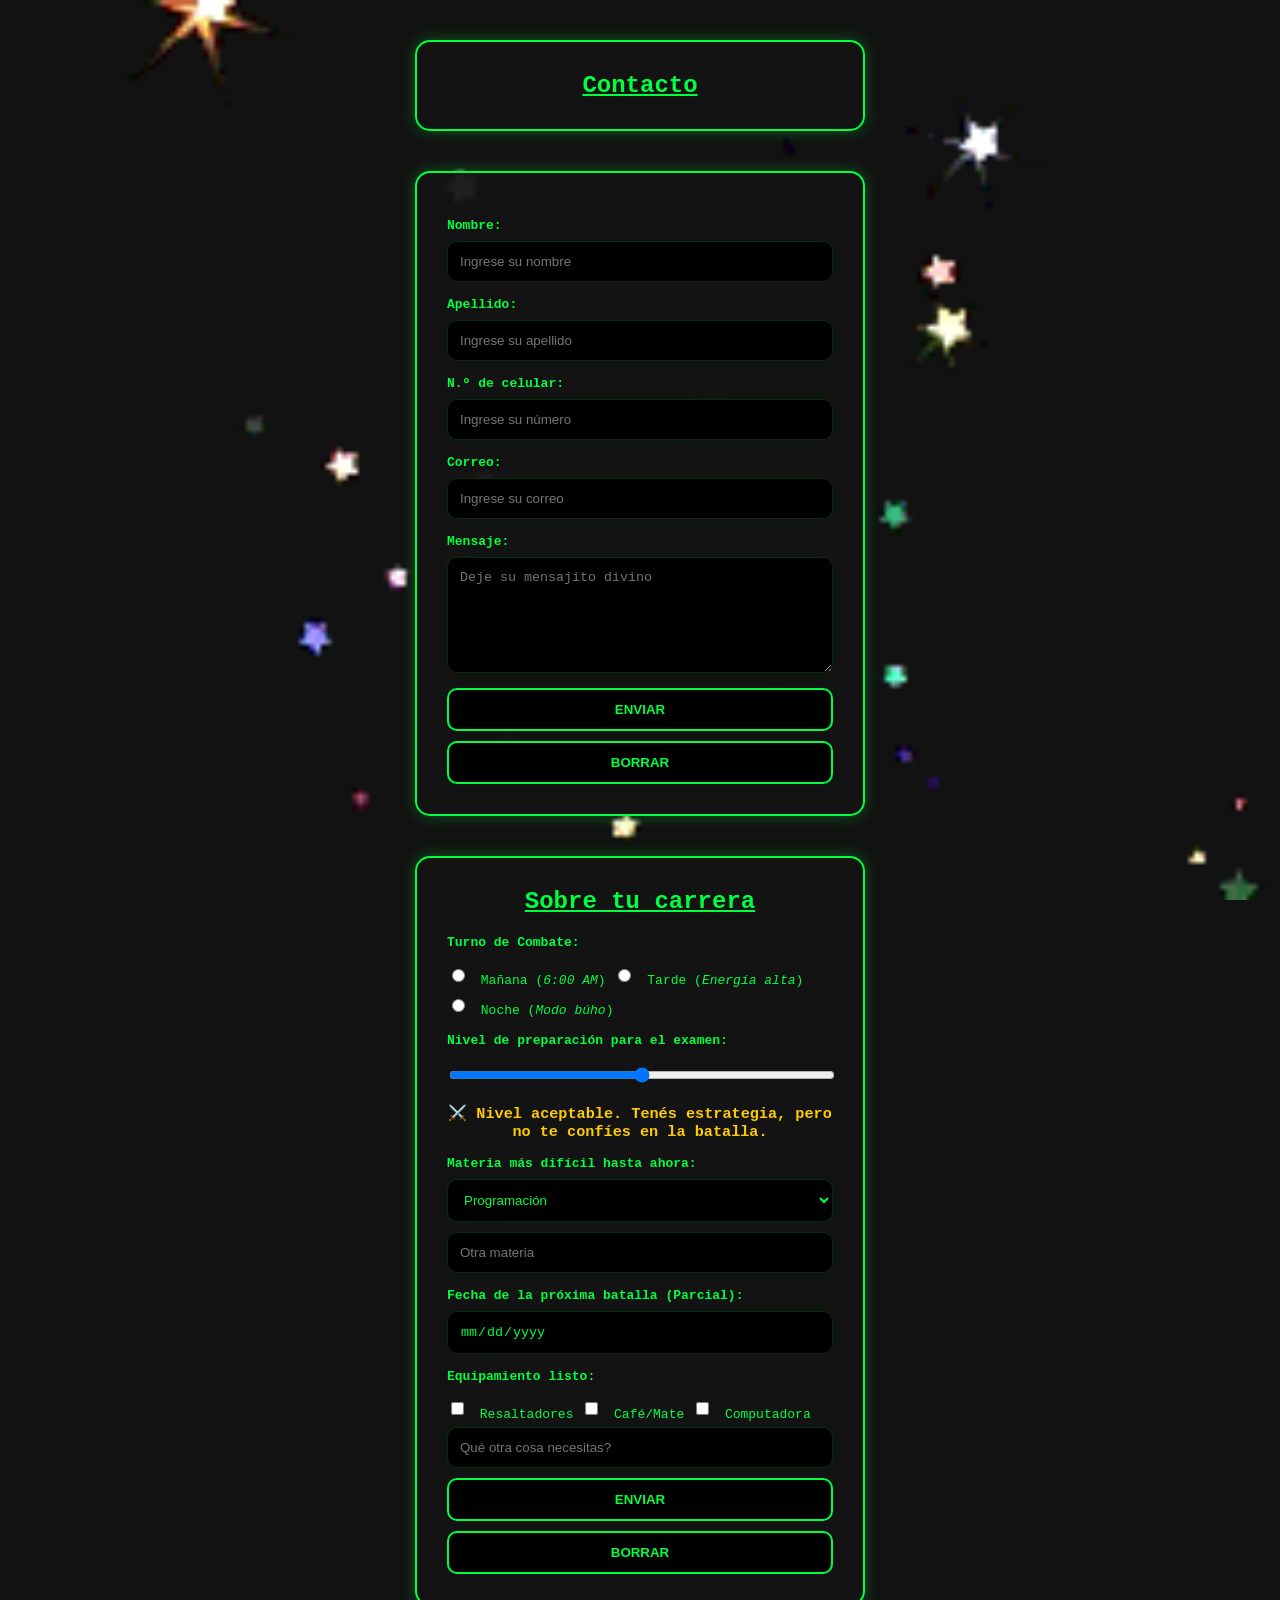
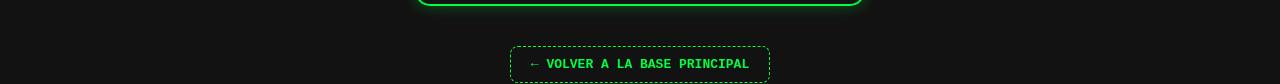
==== commit 200943cf: "feat: utlimas actualizaciones y modificaciones del formulario de contacto" ====
--- a/contacto.html
+++ b/contacto.html
@@ -58,7 +58,10 @@
                     <label for="noche">Noche (<i>Modo búho</i>)</label>
 
                     <label><strong>Nivel de preparación para el examen:</strong></label>
-                    <input type="range" name="preparacion" min="0" max="10" value="5">
+                    <!--<input type="range" name="preparacion" min="0" max="10" value="5">-->
+                    <input type="range" id="nivel-preparacion" min="0" max="100" value="50">
+                    <p id="mensaje-preparacion"></p>
+                    
                     
 
                     <label><strong>Materia más difícil hasta ahora:</strong></label>
--- a/style.css
+++ b/style.css
@@ -875,3 +875,192 @@
     box-shadow: 0 0 10px var(--color-texto);
     transform: scale(1.05);
 }
+
+
+/* Estilo para los botones de villanos */
+.filtros-villanos {
+    margin: 30px 0;
+    display: flex;
+    gap: 15px;
+    justify-content: center;
+    flex-wrap: wrap;
+}
+
+.btn-filtro {
+    background-color: #0b0f19; 
+    color: var(--color-texto2);           
+    border: 2px solid var(--color-texto2); 
+    padding: 10px 20px;
+    font-weight: bold;
+    text-transform: uppercase;
+    box-shadow: 0 0 10px rgba(0, 255, 204, 0.2); 
+    cursor: pointer;
+    transition: all 0.3s ease-in-out;
+}
+
+/*Efecto mouse*/
+.btn-filtro:hover {
+    background-color: var(--color-texto); 
+    color: #0b0f19;            
+    box-shadow: 0 0 25px var(--color-texto);
+    transform: translateY(-3px);
+}
+
+/* Efecto cuando hacen click */
+.btn-filtro:active {
+    transform: translateY(-1px);
+}
+
+
+/*Lupita*/
+.contenedor-buscador-principal {
+    display: flex;
+    justify-content: center;
+    align-items: center;
+    margin-bottom: 30px; 
+    width: 100%;
+}
+
+.buscador-global {
+    display: flex;
+    align-items: stretch; /*Para que el input y el botón midan exactamente lo mismo de alto */
+    width: 100%;
+    max-width: 500px;    
+}
+
+.buscador-global input {
+    flex-grow: 1;
+    background-color: #0b0f19; 
+    border: 2px solid var(--color-texto); 
+    border-right: none;        
+    color: #fff;
+    padding: 12px 16px;
+    font-family: inherit;
+    font-size: 1rem;
+    border-radius: 8px 0 0 8px; 
+    outline: none;
+    transition: all 0.3s ease;
+}
+
+/* Efecto de brillo cuando hace click para escribir */
+.buscador-global input:focus {
+    box-shadow: 0 0 15px var(--color-texto);
+}
+
+.buscador-global button {
+    background-color: #0b0f19;
+    border: 2px solid var(--color-texto);
+    color: #00ffcc;
+    padding: 0 16px;
+    font-size: 1.1rem;
+    cursor: pointer;
+    border-radius: 0 8px 8px 0; 
+    display: flex;
+    align-items: center;
+    justify-content: center;
+    transition: all 0.2s ease;
+}
+
+/* Efecto mouse */
+.buscador-global button:hover {
+    background-color: var(--color-borde2); 
+    color: #0b0f19;
+    box-shadow: 0 0 15px var(--color-texto);
+}
+
+/*Botón de promedio */
+.seccion-calculador {
+    padding: 30px;
+    background-color: #0b0f19;
+    border: 3px solid var(--color-borde);
+    border-radius: 10px;
+    margin: 40px 0;
+    box-shadow: 0 0 20px var(--color-texto);
+}
+
+.formulario-calculador {
+    display: flex;
+    flex-direction: column;
+    gap: 20px;
+    max-width: 400px;
+    margin: 25px 0;
+}
+
+.grupo-input {
+    display: flex;
+    flex-direction: column;
+    gap: 8px;
+}
+
+.grupo-input label {
+    color: var(--color-texto);
+    font-family: monospace;
+    font-size: 0.95rem;
+    text-transform: uppercase;
+}
+
+.grupo-input input {
+    background-color: #121824;
+    border: 1px solid var(--color-texto);
+    color: #fff;
+    padding: 10px 14px;
+    font-family: inherit;
+    font-size: 1rem;
+    border-radius: 5px;
+    outline: none;
+    transition: all 0.3s ease;
+}
+
+.grupo-input input:focus {
+    border-color: #fff;
+    box-shadow: 0 0 10px var(--color-texto2);
+}
+
+/* El botón para ejecutar la lógica matemática */
+.btn-mision {
+    background-color: transparent;
+    border: 2px solid var(--color-texto);
+    color: #00ffcc;
+    padding: 12px;
+    font-family: monospace;
+    font-weight: bold;
+    font-size: 1rem;
+    cursor: pointer;
+    border-radius: 5px;
+    transition: all 0.3s ease;
+    text-transform: uppercase;
+}
+
+.btn-mision:hover {
+    background-color: var(--color-borde);
+    color: #0b0f19;
+    box-shadow: 0 0 15px var(--color-texto2);
+}
+
+/* Cartel de Promocionado, Regular o Recursa */
+.resultado-calculo-box {
+    margin-top: 25px;
+    padding: 15px;
+    font-family: monospace;
+    font-size: 1.1rem;
+    font-weight: bold;
+    border-radius: 5px;
+    display: none; 
+    text-align: center;
+}
+.seccion-calculador p {
+    color: #fff; 
+    font-size: 1rem;
+    margin-bottom: 20px;
+    opacity: 0.9;
+}
+
+/*le doy vida al medidor de estudio*/
+/*al ir midiendo el nivel de estudio que marque el usuario, lo que va a hacer es ir tirando frases dependiendo su nivel*/
+#mensaje-preparacion {
+    font-family: monospace;
+    font-size: 0.95rem;
+    margin-top: 10px;
+    text-align: center;
+    font-weight: bold;
+}
